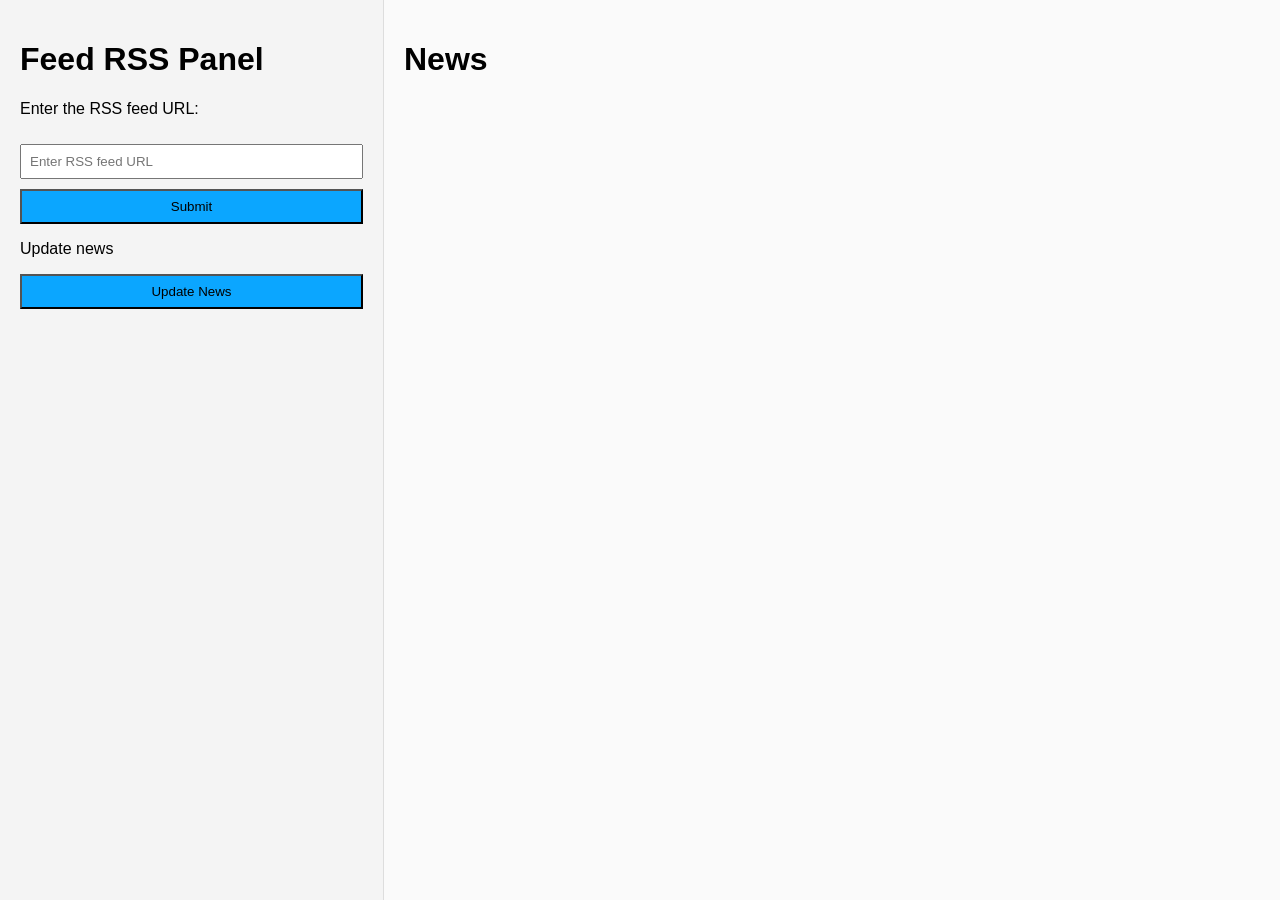
==== feed-rss/index.html @ a98a9d10 "add/ html+js rss reader" ====
<!DOCTYPE html>
<html lang="en">
<head>
  <meta charset="UTF-8">
  <meta name="viewport" content="width=device-width, initial-scale=1.0">
  <title>Feed RSS</title>
</head>
<body>
  <div class="feed-rss">
    <h1>Feed RSS Panel</h1>
    <p> Enter the RSS feed URL:</p>
    <form onsubmit="postUpdateNews(event)">
      <input type="text" name="rssUrl" placeholder="Enter RSS feed URL" required>
      <button type="submit">Submit</button>
    </form>
    <p>Update news</p>
    <button onclick="newsUpdate()">Update News</button>
  </div>
  <div id="news-container">
    <h1>News</h1>
  </div>
<script src="update.js"></script>
</body>
</html>
<style>

  body{
    margin:0;
    font-family: Arial, Helvetica, sans-serif;
    display:flex;
    height:100vh;
  }

  .feed-rss{
    width:30%;
    background:#f4f4f4;
    padding:20px;
    border-right:1px solid #ddd;
    box-sizing:border-box;
  }

  input{
    width:100%;
    padding:8px;
    margin:10px 0;
    box-sizing:border-box;
  }

  button{
    padding:8px;
    width: 100%;
    cursor:pointer;
    background-color: #0ba6ff;
  }

  #news-container{
  width:70%;
  padding:20px;
  overflow-y:auto;
  box-sizing:border-box;
  background:#fafafa;
}

.news-item{
  background:white;
  border:1px solid #e0e0e0;
  border-radius:8px;
  padding:15px;
  margin-bottom:15px;
  box-shadow:0 2px 5px rgba(0,0,0,0.05);
  transition:transform 0.2s, box-shadow 0.2s;
}

.news-item:hover{
  transform:translateY(-3px);
  box-shadow:0 4px 10px rgba(0,0,0,0.1);
}

.news-item h3{
  margin:0 0 10px 0;
  font-size:18px;
  color:#333;
}

.news-item p{
  margin:5px 0;
  color:#555;
  font-size:14px;
}

.news-date{
  font-size:12px;
  color:#888;
}

.news-item a{
  display:inline-block;
  margin-top:8px;
  color:#1a73e8;
  text-decoration:none;
  font-weight:bold;
}

.news-item a:hover{
  text-decoration:underline;
}

</style>
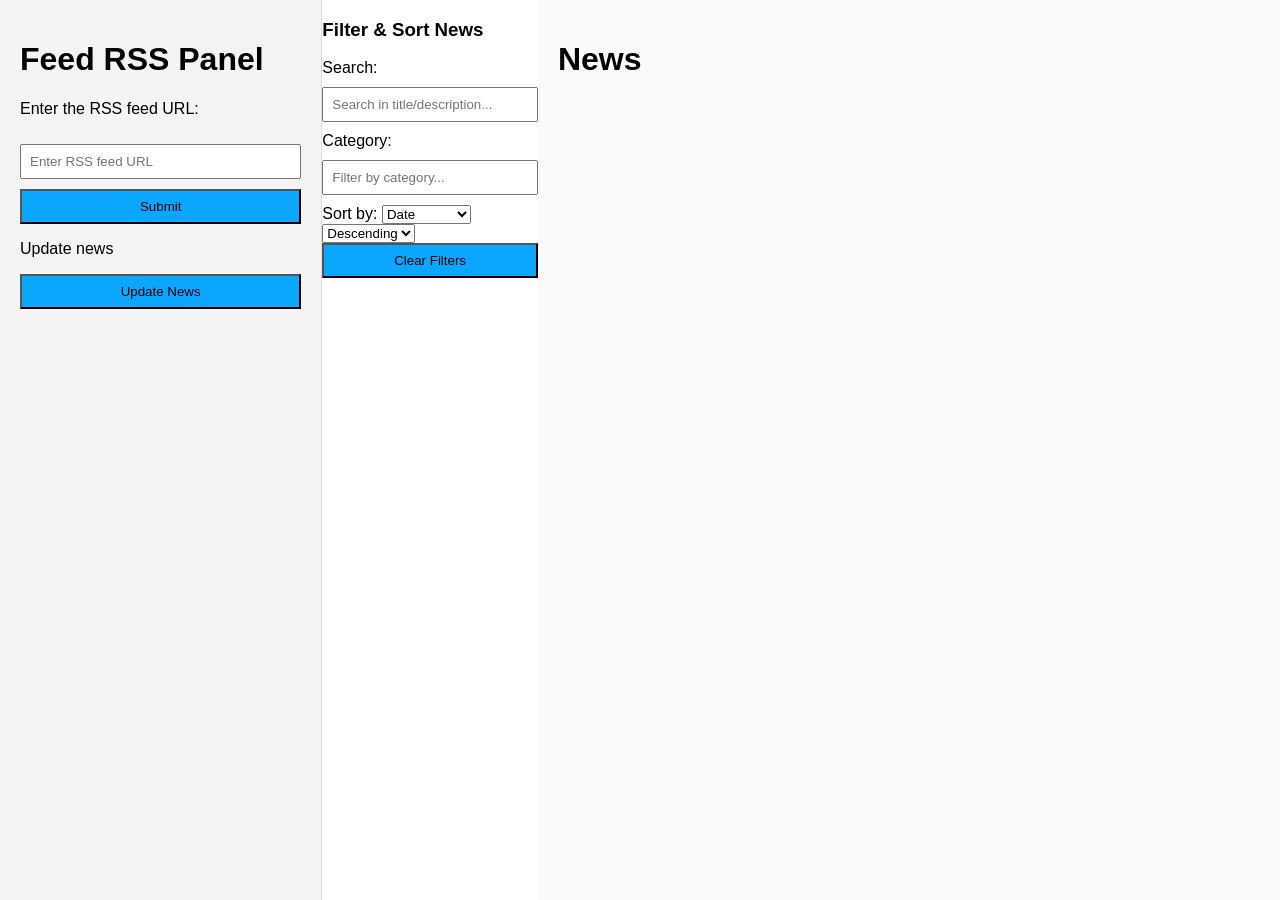
==== commit bdaf20cb: "Se agregó los espacios para filtro y busqueda a la págin." ====
--- a/feed-rss/index.html
+++ b/feed-rss/index.html
@@ -6,6 +6,7 @@
   <title>Feed RSS</title>
 </head>
 <body>
+  
   <div class="feed-rss">
     <h1>Feed RSS Panel</h1>
     <p> Enter the RSS feed URL:</p>
@@ -16,12 +17,63 @@
     <p>Update news</p>
     <button onclick="newsUpdate()">Update News</button>
   </div>
+
+ <div class="filters-section">
+    <h3>Filter & Sort News</h3>
+    
+    <!-- Búsqueda por texto -->
+    <div>
+      <label for="searchInput">Search:</label>
+      <input 
+        type="text" 
+        id="searchInput" 
+        placeholder="Search in title/description..."
+        onkeyup="applyFilters()"
+      >
+    </div>
+    
+    <!-- Filtro por categoría -->
+    <div>
+      <label for="categoryFilter">Category:</label>
+      <input 
+        type="text" 
+        id="categoryFilter" 
+        placeholder="Filter by category..."
+        onkeyup="applyFilters()"
+      >
+    </div>
+    
+    <!-- Ordenamiento -->
+    <div>
+      <label for="sortBy">Sort by:</label>
+      <select id="sortBy" onchange="applyFilters()">
+        <option value="date">Date</option>
+        <option value="title">Title</option>
+        <option value="url">URL</option>
+        <option value="description">Description</option>
+        <option value="categories">Category</option>
+      </select>
+      
+      <select id="sortDir" onchange="applyFilters()">
+        <option value="DESC">Descending</option>
+        <option value="ASC">Ascending</option>
+      </select>
+    </div>
+    
+    <!-- Botón para limpiar -->
+    <div>
+      <button onclick="clearFilters()">Clear Filters</button>
+    </div>
+  </div>
+  
   <div id="news-container">
     <h1>News</h1>
   </div>
+  
 <script src="update.js"></script>
 </body>
 </html>
+
 <style>
 
   body{
@@ -105,4 +157,4 @@
   text-decoration:underline;
 }
 
-</style>+</style>
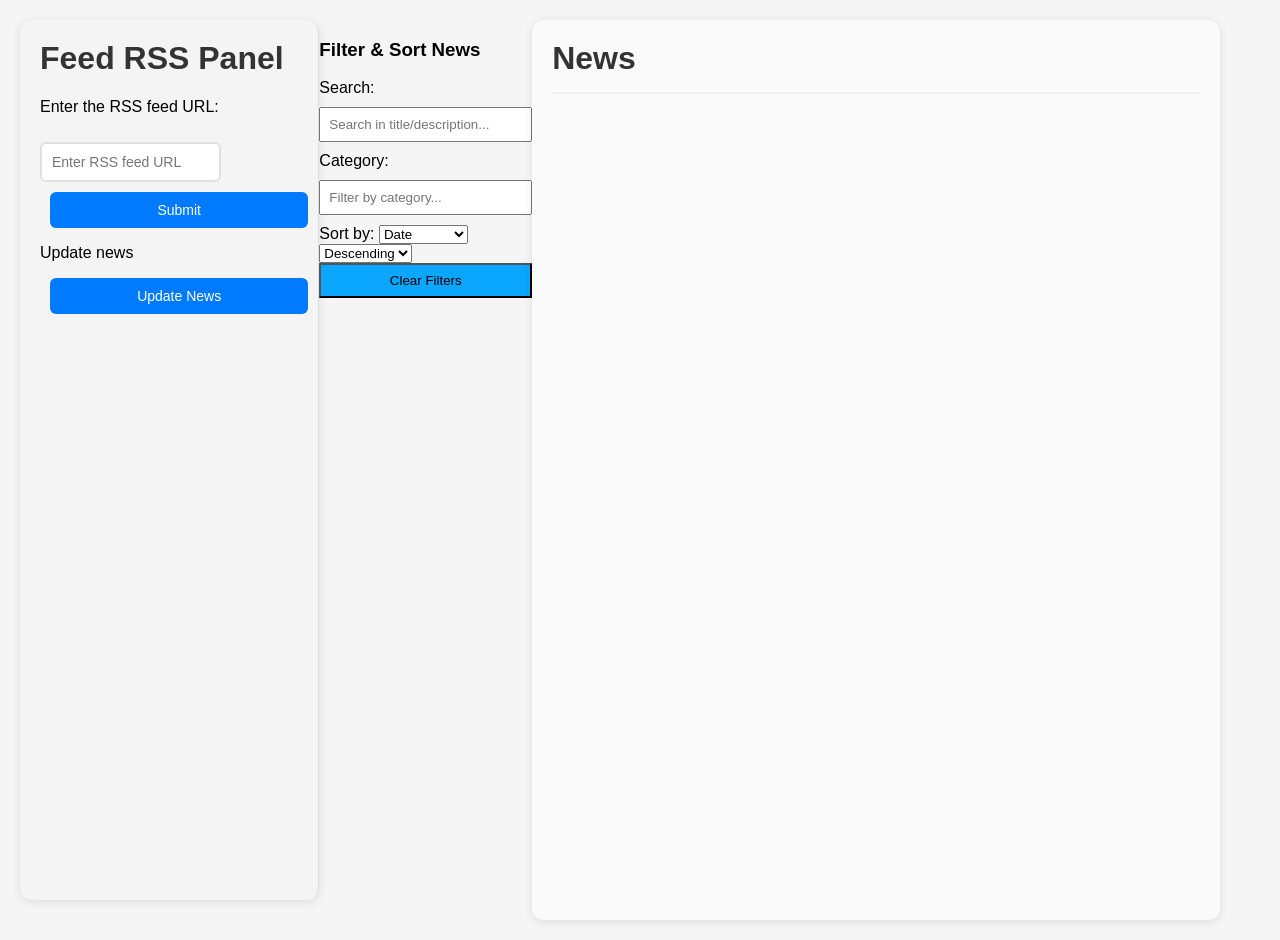
==== commit 4600a149: "Se vinculó un archivo externo de estilos." ====
--- a/feed-rss/index.html
+++ b/feed-rss/index.html
@@ -4,6 +4,7 @@
   <meta charset="UTF-8">
   <meta name="viewport" content="width=device-width, initial-scale=1.0">
   <title>Feed RSS</title>
+  <link rel="stylesheet" href="styles.css">
 </head>
 <body>
   
@@ -71,8 +72,31 @@
   </div>
   
 <script src="update.js"></script>
+<!-- Función para toggle de filtros -->
+  <script>
+    function toggleFilters() {
+      const content = document.getElementById('filtersContent');
+      const header = document.querySelector('.filters-header');
+      const icon = document.getElementById('toggleIcon');
+      
+      content.classList.toggle('show');
+      header.classList.toggle('active');
+      
+      if (content.classList.contains('show')) {
+        icon.textContent = '▲';
+      } else {
+        icon.textContent = '▼';
+      }
+    }
+  </script>
 </body>
 </html>
+
+<!--
+  Estos links SÍ funcionan:
+  https://feeds.elpais.com/mrss-s/pages/ep/site/elpais.com/portada
+  https://e00-elmundo.uecdn.es/elmundo/rss/portada.xml
+-->
 
 <style>
 
--- a/feed-rss/styles.css
+++ b/feed-rss/styles.css
@@ -0,0 +1,228 @@
+body {
+      font-family: 'Segoe UI', Tahoma, Geneva, Verdana, sans-serif;
+      max-width: 1200px;
+      margin: 0 auto;
+      padding: 20px;
+      background-color: #f5f5f5;
+    }
+
+    /* Panel principal */
+    .feed-rss {
+      background-color: white;
+      padding: 25px;
+      border-radius: 12px;
+      box-shadow: 0 2px 10px rgba(0,0,0,0.1);
+      margin-bottom: 20px;
+    }
+
+    .feed-rss h1 {
+      margin-top: 0;
+      color: #333;
+    }
+
+    .feed-rss input[type="text"] {
+      width: 70%;
+      padding: 10px;
+      border: 2px solid #e0e0e0;
+      border-radius: 6px;
+      font-size: 14px;
+    }
+
+    .feed-rss input[type="text"]:focus {
+      outline: none;
+      border-color: #007bff;
+    }
+
+    .feed-rss button {
+      padding: 10px 20px;
+      background-color: #007bff;
+      color: white;
+      border: none;
+      border-radius: 6px;
+      cursor: pointer;
+      margin-left: 10px;
+      font-size: 14px;
+    }
+
+    .feed-rss button:hover {
+      background-color: #0056b3;
+    }
+
+    /* FILTROS DESPLEGABLES */
+    .filters-wrapper {
+      background-color: white;
+      border-radius: 12px;
+      box-shadow: 0 2px 10px rgba(0,0,0,0.1);
+      margin-bottom: 20px;
+      overflow: hidden;
+    }
+
+    .filters-header {
+      padding: 15px 25px;
+      background-color: #f8f9fa;
+      cursor: pointer;
+      display: flex;
+      justify-content: space-between;
+      align-items: center;
+      transition: all 0.3s;
+    }
+
+    .filters-header:hover {
+      background-color: #e9ecef;
+    }
+
+    .filters-header h3 {
+      margin: 0;
+      color: #333;
+      font-size: 18px;
+    }
+
+    .toggle-icon {
+      font-size: 20px;
+      color: #666;
+      transition: transform 0.3s;
+    }
+
+    .filters-header.active .toggle-icon {
+      transform: rotate(180deg);
+    }
+
+    .filters-content {
+      max-height: 0;
+      padding: 0 25px;
+      overflow: hidden;
+      transition: max-height 0.5s ease-out, padding 0.3s;
+      background-color: white;
+    }
+
+    .filters-content.show {
+      max-height: 400px;
+      padding: 20px 25px;
+    }
+
+    .filters-grid {
+      display: grid;
+      grid-template-columns: repeat(auto-fit, minmax(200px, 1fr));
+      gap: 20px;
+    }
+
+    .filter-item {
+      display: flex;
+      flex-direction: column;
+      gap: 8px;
+    }
+
+    .filter-item label {
+      font-weight: 600;
+      color: #555;
+      font-size: 14px;
+    }
+
+    .filter-item input,
+    .filter-item select {
+      padding: 10px;
+      border: 2px solid #e0e0e0;
+      border-radius: 6px;
+      font-size: 14px;
+    }
+
+    .filter-item input:focus,
+    .filter-item select:focus {
+      outline: none;
+      border-color: #007bff;
+    }
+
+    .clear-filters-btn {
+      grid-column: 1 / -1;
+      text-align: right;
+      margin-top: 10px;
+    }
+
+    .clear-filters-btn button {
+      padding: 8px 16px;
+      background-color: #dc3545;
+      color: white;
+      border: none;
+      border-radius: 6px;
+      cursor: pointer;
+      font-size: 13px;
+    }
+
+    .clear-filters-btn button:hover {
+      background-color: #c82333;
+    }
+
+    /* Contenedor de noticias */
+    #news-container {
+      background-color: white;
+      padding: 25px;
+      border-radius: 12px;
+      box-shadow: 0 2px 10px rgba(0,0,0,0.1);
+    }
+
+    #news-container h1 {
+      margin-top: 0;
+      color: #333;
+      border-bottom: 2px solid #f0f0f0;
+      padding-bottom: 15px;
+    }
+
+    .news-item {
+      border-bottom: 1px solid #e0e0e0;
+      padding: 20px 0;
+    }
+
+    .news-item:last-child {
+      border-bottom: none;
+    }
+
+    .news-item h3 {
+      margin: 0 0 10px 0;
+      color: #007bff;
+    }
+
+    .news-item p {
+      margin: 8px 0;
+      color: #666;
+      line-height: 1.5;
+    }
+
+    .news-date {
+      font-size: 13px;
+      color: #999;
+    }
+
+    .news-category {
+      display: inline-block;
+      background-color: #e9ecef;
+      padding: 4px 10px;
+      border-radius: 15px;
+      font-size: 12px;
+      color: #555;
+      margin-top: 8px;
+    }
+
+    a {
+      display: inline-block;
+      margin-top: 10px;
+      color: #007bff;
+      text-decoration: none;
+      font-weight: 600;
+    }
+
+    a:hover {
+      text-decoration: underline;
+    }
+
+    /* Responsive */
+    @media (max-width: 768px) {
+      .feed-rss input[type="text"] {
+        width: 100%;
+        margin-bottom: 10px;
+      }
+      
+      .feed-rss button {
+        width: 100%;
+        margin-left: 0;
+      }
+    }
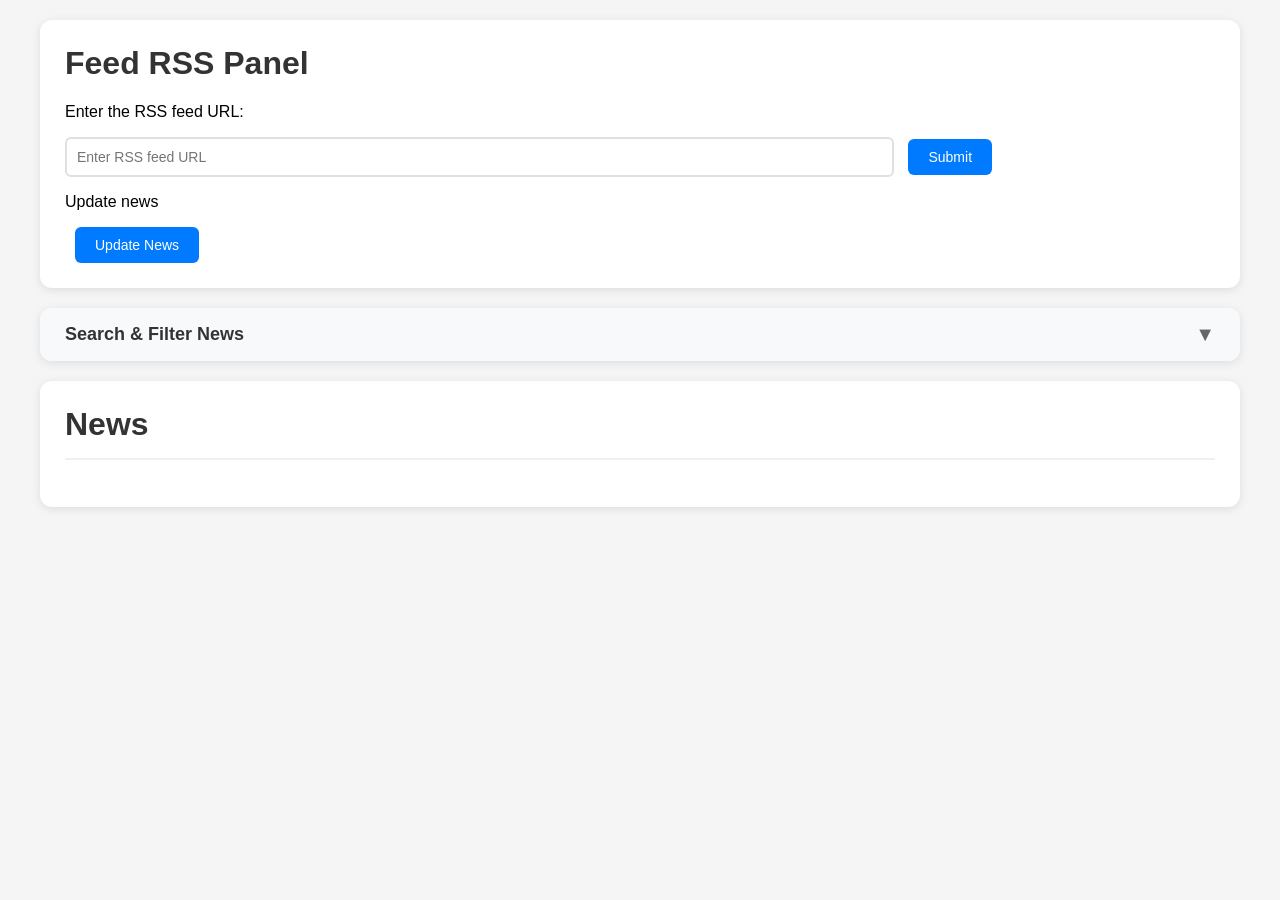
==== commit 53ac0361: "Actualización de index." ====
--- a/feed-rss/index.html
+++ b/feed-rss/index.html
@@ -10,7 +10,7 @@
   
   <div class="feed-rss">
     <h1>Feed RSS Panel</h1>
-    <p> Enter the RSS feed URL:</p>
+    <p>Enter the RSS feed URL:</p>
     <form onsubmit="postUpdateNews(event)">
       <input type="text" name="rssUrl" placeholder="Enter RSS feed URL" required>
       <button type="submit">Submit</button>
@@ -19,51 +19,62 @@
     <button onclick="newsUpdate()">Update News</button>
   </div>
 
- <div class="filters-section">
-    <h3>Filter & Sort News</h3>
-    
-    <!-- Búsqueda por texto -->
-    <div>
-      <label for="searchInput">Search:</label>
-      <input 
-        type="text" 
-        id="searchInput" 
-        placeholder="Search in title/description..."
-        onkeyup="applyFilters()"
-      >
+  <!-- FILTROS DESPLEGABLES -->
+  <div class="filters-wrapper">
+    <div class="filters-header" onclick="toggleFilters()">
+      <h3>Search & Filter News</h3>
+      <span class="toggle-icon" id="toggleIcon">▼</span>
     </div>
     
-    <!-- Filtro por categoría -->
-    <div>
-      <label for="categoryFilter">Category:</label>
-      <input 
-        type="text" 
-        id="categoryFilter" 
-        placeholder="Filter by category..."
-        onkeyup="applyFilters()"
-      >
-    </div>
-    
-    <!-- Ordenamiento -->
-    <div>
-      <label for="sortBy">Sort by:</label>
-      <select id="sortBy" onchange="applyFilters()">
-        <option value="date">Date</option>
-        <option value="title">Title</option>
-        <option value="url">URL</option>
-        <option value="description">Description</option>
-        <option value="categories">Category</option>
-      </select>
-      
-      <select id="sortDir" onchange="applyFilters()">
-        <option value="DESC">Descending</option>
-        <option value="ASC">Ascending</option>
-      </select>
-    </div>
-    
-    <!-- Botón para limpiar -->
-    <div>
-      <button onclick="clearFilters()">Clear Filters</button>
+    <div class="filters-content" id="filtersContent">
+      <div class="filters-grid">
+        <!-- Búsqueda por texto -->
+        <div class="filter-item">
+          <label for="searchInput">Search:</label>
+          <input 
+            type="text" 
+            id="searchInput" 
+            placeholder="Search in title/description..."
+            onkeyup="applyFilters()"
+          >
+        </div>
+        
+        <!-- Filtro por categoría -->
+        <div class="filter-item">
+          <label for="categoryFilter">Category:</label>
+          <input 
+            type="text" 
+            id="categoryFilter" 
+            placeholder="Filter by category..."
+            onkeyup="applyFilters()"
+          >
+        </div>
+        
+        <!-- Ordenamiento -->
+        <div class="filter-item">
+          <label for="sortBy">Sort by:</label>
+          <select id="sortBy" onchange="applyFilters()">
+            <option value="date">Date</option>
+            <option value="title">Title</option>
+            <option value="url">URL</option>
+            <option value="description">Description</option>
+            <option value="categories">Category</option>
+          </select>
+        </div>
+        
+        <div class="filter-item">
+          <label for="sortDir">Direction:</label>
+          <select id="sortDir" onchange="applyFilters()">
+            <option value="ASC">Ascending</option>
+            <option value="DESC">Descending</option>
+          </select>
+        </div>
+        
+        <!-- Botón para limpiar -->
+        <div class="clear-filters-btn">
+          <button onclick="clearFilters()">Clear All Filters</button>
+        </div>
+      </div>
     </div>
   </div>
   
@@ -71,8 +82,9 @@
     <h1>News</h1>
   </div>
   
-<script src="update.js"></script>
-<!-- Función para toggle de filtros -->
+  <script src="update.js"></script>
+
+  <!-- Función para toggle de filtros -->
   <script>
     function toggleFilters() {
       const content = document.getElementById('filtersContent');
@@ -97,88 +109,3 @@
   https://feeds.elpais.com/mrss-s/pages/ep/site/elpais.com/portada
   https://e00-elmundo.uecdn.es/elmundo/rss/portada.xml
 -->
-
-<style>
-
-  body{
-    margin:0;
-    font-family: Arial, Helvetica, sans-serif;
-    display:flex;
-    height:100vh;
-  }
-
-  .feed-rss{
-    width:30%;
-    background:#f4f4f4;
-    padding:20px;
-    border-right:1px solid #ddd;
-    box-sizing:border-box;
-  }
-
-  input{
-    width:100%;
-    padding:8px;
-    margin:10px 0;
-    box-sizing:border-box;
-  }
-
-  button{
-    padding:8px;
-    width: 100%;
-    cursor:pointer;
-    background-color: #0ba6ff;
-  }
-
-  #news-container{
-  width:70%;
-  padding:20px;
-  overflow-y:auto;
-  box-sizing:border-box;
-  background:#fafafa;
-}
-
-.news-item{
-  background:white;
-  border:1px solid #e0e0e0;
-  border-radius:8px;
-  padding:15px;
-  margin-bottom:15px;
-  box-shadow:0 2px 5px rgba(0,0,0,0.05);
-  transition:transform 0.2s, box-shadow 0.2s;
-}
-
-.news-item:hover{
-  transform:translateY(-3px);
-  box-shadow:0 4px 10px rgba(0,0,0,0.1);
-}
-
-.news-item h3{
-  margin:0 0 10px 0;
-  font-size:18px;
-  color:#333;
-}
-
-.news-item p{
-  margin:5px 0;
-  color:#555;
-  font-size:14px;
-}
-
-.news-date{
-  font-size:12px;
-  color:#888;
-}
-
-.news-item a{
-  display:inline-block;
-  margin-top:8px;
-  color:#1a73e8;
-  text-decoration:none;
-  font-weight:bold;
-}
-
-.news-item a:hover{
-  text-decoration:underline;
-}
-
-</style>
